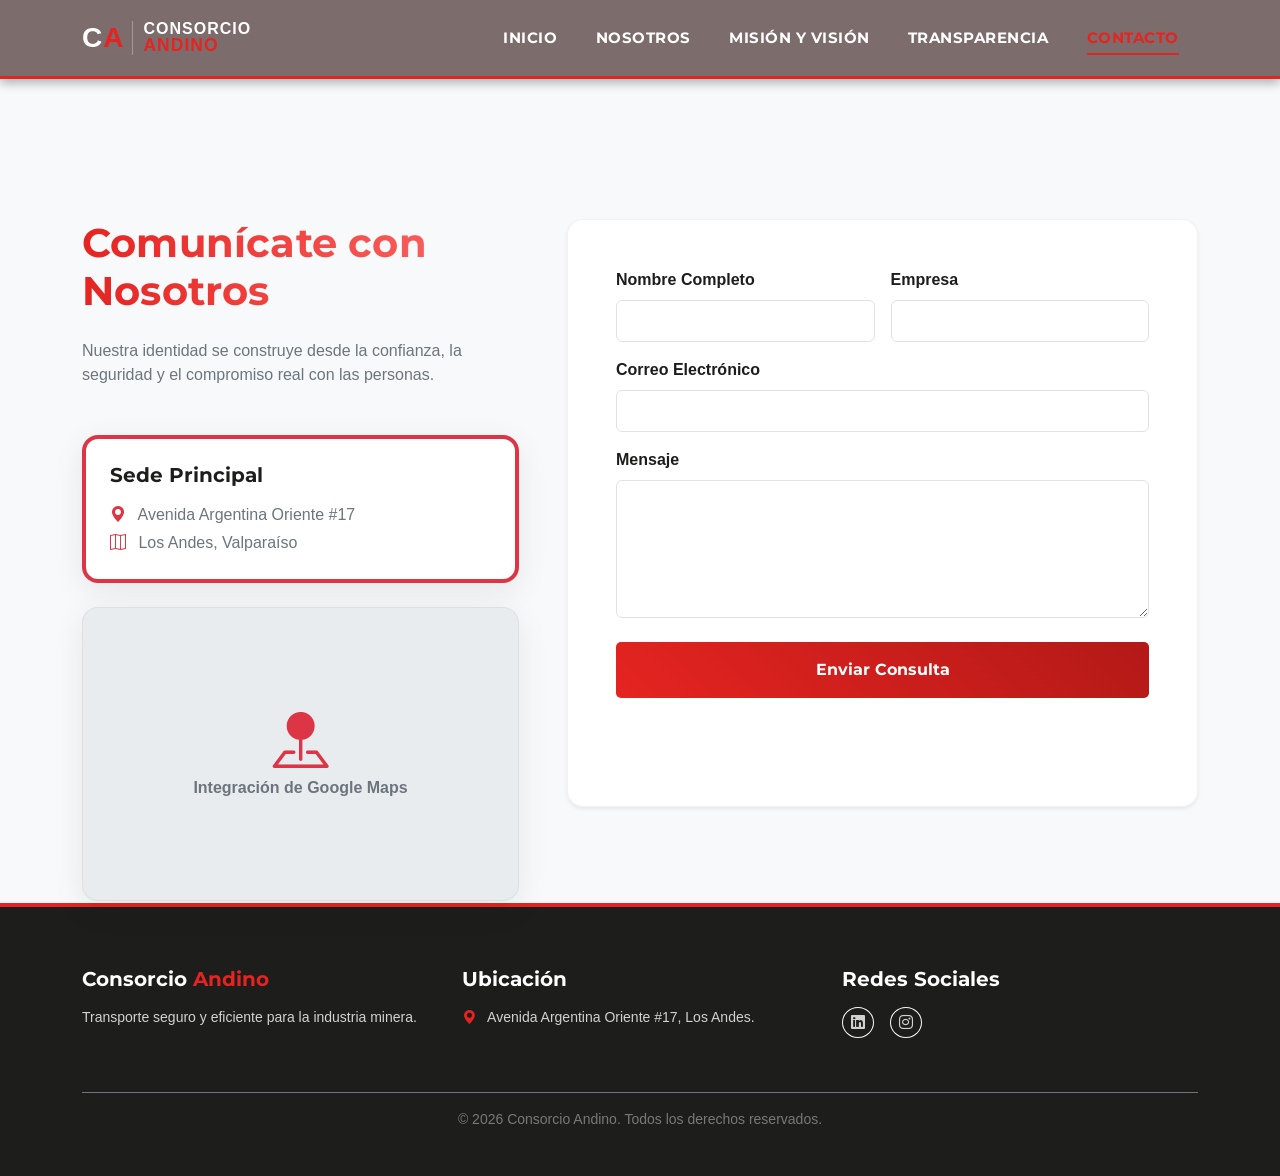
==== contacto.html @ 5435fe30 "Entregable uno" ====
<!DOCTYPE html>
<html lang="es">
<head>
    <meta charset="UTF-8">
    <meta name="viewport" content="width=device-width, initial-scale=1.0">
    <title>Contacto | Consorcio Andino</title>
    <link href="https://fonts.googleapis.com/css2?family=Montserrat:wght@400;700&display=swap" rel="stylesheet">
    <link href="https://cdn.jsdelivr.net/npm/bootstrap@5.3.2/dist/css/bootstrap.min.css" rel="stylesheet">
    <link rel="stylesheet" href="https://cdn.jsdelivr.net/npm/bootstrap-icons@1.11.1/font/bootstrap-icons.css">
    <link href="https://unpkg.com/aos@2.3.1/dist/aos.css" rel="stylesheet">
    <link rel="stylesheet" href="assets/css/styles.css">
</head>
<body>
    <div id="header-placeholder"></div>

    <main>
        <section class="py-5 mt-5">
            <div class="container py-5">
                <div class="row g-5">
                    <div class="col-lg-5" data-aos="fade-right">
                        <h1 class="ca-section-title display-6 fw-bold text-gradient mb-4">Comunícate con Nosotros</h1>
                        <p class="ca-section-subtitle text-secondary mb-5">Nuestra identidad se construye desde la confianza, la seguridad y el compromiso real con las personas.</p>
                        
                        <div class="glass-panel p-4 rounded-4 mb-4 border-start border-danger border-4">
                            <h5 class="ca-contact-title fw-bold mb-3">Sede Principal</h5>
                            <p class="text-secondary mb-1"><i class="bi bi-geo-alt-fill text-danger me-2"></i> Avenida Argentina Oriente #17</p>
                            <p class="text-secondary mb-0"><i class="bi bi-map text-danger me-2"></i> Los Andes, Valparaíso</p>
                        </div>
    
                        <div class="ca-contact-map-card glass-panel rounded-4 overflow-hidden h-50 position-relative d-flex align-items-center justify-content-center">
                            <div class="text-center text-secondary">
                                <i class="bi bi-pin-map-fill display-4 text-danger mb-2"></i>
                                <p class="mb-0 fw-bold">Integración de Google Maps</p>
                            </div>
                        </div>
                    </div>
    
                    <div class="col-lg-7" data-aos="fade-left" data-aos-delay="100">
                        <div class="glass-panel p-5 rounded-4 h-100 shadow-sm">
                            <form class="needs-validation" novalidate>
                                <div class="row g-3">
                                    <div class="col-md-6">
                                        <label class="ca-contact-title form-label fw-bold">Nombre Completo</label>
                                        <input type="text" class="form-control p-2" required>
                                        <div class="invalid-feedback">Campo requerido.</div>
                                    </div>
                                    <div class="col-md-6">
                                        <label class="ca-contact-title form-label fw-bold">Empresa</label>
                                        <input type="text" class="form-control p-2" required>
                                        <div class="invalid-feedback">Campo requerido.</div>
                                    </div>
                                    <div class="col-12">
                                        <label class="ca-contact-title form-label fw-bold">Correo Electrónico</label>
                                        <input type="email" class="form-control p-2" required>
                                        <div class="invalid-feedback">Formato de correo inválido.</div>
                                    </div>
                                    <div class="col-12">
                                        <label class="ca-contact-title form-label fw-bold">Mensaje</label>
                                        <textarea class="form-control p-2" rows="5" required></textarea>
                                        <div class="invalid-feedback">Escribe un mensaje.</div>
                                    </div>
                                    <div class="col-12 mt-4 text-end">
                                        <button type="submit" class="btn btn-ca-primary w-100 p-3 fw-bold">Enviar Consulta</button>
                                    </div>
                                </div>
                            </form>
                        </div>
                    </div>
                </div>
            </div>
        </section>
    </main>


    <div id="footer-placeholder"></div>
    <script src="https://cdn.jsdelivr.net/npm/bootstrap@5.3.2/dist/js/bootstrap.bundle.min.js"></script>
    <script src="https://unpkg.com/aos@2.3.1/dist/aos.js"></script>
    <script src="assets/js/main.js"></script>
</body>
</html>
---- assets/css/styles.css ----
/* Brand Colors & Fonts */
:root {
  --ca-red: #e52421;
  --ca-green: #4aaf4d;
  --ca-black: #1d1d1b;
  --ca-white: #ffffff;
  --font-primary: "Montserrat", sans-serif;
  --font-secondary: "Myriad Pro", Arial, sans-serif;
}

/* Base Styles */
body {
  font-family: var(--font-secondary);
  background-color: #f8f9fa; /* Fondo general claro y amigable */
  color: var(--ca-black);
  overflow-x: hidden;
  padding-top: 75px; /* Evita que el contenido quede oculto tras la navbar fija */
}

h1,
h2,
h3,
h4,
h5,
h6,
.nav-link,
.btn {
  font-family: var(--font-primary);
}

/* Light Glassmorphism Components */
.glass-panel {
  background: rgba(255, 255, 255, 0.9);
  backdrop-filter: blur(12px);
  -webkit-backdrop-filter: blur(12px);
  border: 1px solid rgba(0, 0, 0, 0.05);
  box-shadow: 0 8px 32px 0 rgba(0, 0, 0, 0.08);
  transition: transform 0.25s ease, box-shadow 0.25s ease, border-color 0.25s ease;
}

/* Text & Utilities */
.text-gradient {
  background: linear-gradient(90deg, var(--ca-red), #ff6b68);
  background-clip: text;
  -webkit-background-clip: text;
  -webkit-text-fill-color: transparent;
}

.bg-tech-gradient {
  background: linear-gradient(135deg, #f8f9fa 0%, #eef2f6 100%);
}

/* Dynamic Hover Effects */
.bus-card {
  transition: all 0.4s cubic-bezier(0.175, 0.885, 0.32, 1.275);
  overflow: hidden;
  border-radius: 10px;
  background-color: var(--ca-white);
}

.bus-card img {
  transition: transform 0.6s ease;
}

.bus-card:hover {
  transform: translateY(-10px);
  box-shadow: 0 15px 30px rgba(229, 36, 33, 0.15);
  border-color: var(--ca-red);
}

.bus-card:hover img {
  transform: scale(1.08);
  filter: brightness(1.1);
}

/* Custom Buttons */
.btn-ca-primary {
  background: linear-gradient(45deg, var(--ca-red), #b31917);
  color: var(--ca-white);
  border: none;
  padding: 10px 25px;
  border-radius: 5px;
  position: relative;
  overflow: hidden;
  transition: 0.3s;
}

.btn-ca-primary:hover {
  box-shadow: 0 0 15px rgba(229, 36, 33, 0.5);
  color: var(--ca-white);
  transform: scale(1.02);
}

.btn-ca-primary::after {
  content: "";
  position: absolute;
  top: 0;
  left: -130%;
  width: 50%;
  height: 100%;
  background: linear-gradient(120deg, transparent, rgba(255, 255, 255, 0.35), transparent);
  transition: left 0.45s ease;
}

.btn-ca-primary:hover::after {
  left: 130%;
}

/* Shared section system */
.ca-section-head {
  max-width: 760px;
  margin-left: auto;
  margin-right: auto;
}

.ca-section-title {
  letter-spacing: 0.2px;
  line-height: 1.2;
}

.ca-section-subtitle {
  max-width: 680px;
  margin-left: auto;
  margin-right: auto;
}

/* Home */
.ca-home-hero {
  padding-top: 80px;
  isolation: isolate;
}

.ca-home-hero::before,
.ca-home-hero::after {
  content: "";
  position: absolute;
  border-radius: 50%;
  filter: blur(40px);
  opacity: 0.45;
  z-index: 0;
}

.ca-home-hero::before {
  width: 260px;
  height: 260px;
  background: rgba(229, 36, 33, 0.35);
  top: 8%;
  left: -80px;
}

.ca-home-hero::after {
  width: 220px;
  height: 220px;
  background: rgba(74, 175, 77, 0.32);
  bottom: 10%;
  right: -70px;
}

.ca-home-hero-overlay {
  background: radial-gradient(circle at right, rgba(229, 36, 33, 0.05) 0%, transparent 50%);
  top: 0;
  left: 0;
}

.ca-home-hero-title,
.ca-home-feature-title {
  color: var(--ca-black);
}

.ca-home-hero-lead {
  max-width: 560px;
}

.ca-home-hero-actions .btn {
  min-width: 180px;
}

.ca-home-hero-image-caption {
  background: linear-gradient(to top, rgba(0, 0, 0, 0.8), transparent);
}

.ca-home-features {
  background-color: var(--ca-white);
}

.ca-home-feature-icon {
  color: var(--ca-green);
}

@media (max-width: 991.98px) {
  .ca-home-hero-actions {
    flex-direction: column;
    align-items: stretch;
  }

  .ca-home-hero-actions .btn {
    width: 100%;
  }
}

@media (max-width: 991.98px) {
  body {
    padding-top: 70px;
  }

  .navbar-custom {
    padding: 10px 0;
  }

  .ca-brand-logo {
    font-size: 1.65rem !important;
  }

  .ca-brand-text-block .fs-6 {
    font-size: 0.82rem !important;
  }

  .ca-section-title {
    font-size: clamp(1.75rem, 5.8vw, 2.25rem) !important;
  }

  .ca-section-subtitle,
  .lead {
    font-size: 1rem !important;
  }

  .ca-home-hero {
    min-height: auto !important;
    padding-top: 95px;
    padding-bottom: 48px;
  }

  .ca-home-hero-lead {
    margin-bottom: 1.75rem !important;
  }

  .ca-home-features,
  .ca-testimonials-section,
  .ca-transparency-hero {
    padding-top: 3rem !important;
    padding-bottom: 3rem !important;
  }

  .glass-panel {
    padding: 1.25rem !important;
    border-radius: 1rem !important;
  }

  .ca-contact-map-card {
    min-height: 180px;
  }
}

@media (max-width: 575.98px) {
  body {
    padding-top: 66px;
  }

  .ca-brand-logo {
    font-size: 1.45rem !important;
  }

  .ca-brand-subtitle {
    font-size: 0.72rem !important;
  }

  .container {
    padding-left: 1rem;
    padding-right: 1rem;
  }

  .ca-home-hero {
    padding-top: 88px;
    padding-bottom: 40px;
  }

  .ca-home-hero-title {
    font-size: clamp(1.9rem, 8vw, 2.3rem) !important;
    margin-bottom: 1rem !important;
  }

  .ca-home-hero::before,
  .ca-home-hero::after {
    display: none;
  }

  .ca-home-hero-image-caption {
    padding: 0.9rem !important;
  }

  .ca-testimonial-photo-placeholder {
    min-height: 145px;
  }

  .btn-ca-primary,
  .btn-outline-dark {
    width: 100%;
    justify-content: center;
  }
}

/* Contact */
.ca-contact-title {
  color: var(--ca-black);
}

.ca-contact-map-card {
  min-height: 200px;
  background-color: #e9ecef;
}

/* Mission */
.ca-mission-title {
  color: var(--ca-black);
}

.ca-mission-icon-wrap-red {
  background: rgba(229, 36, 33, 0.1);
}

.ca-mission-icon-wrap-green {
  background: rgba(74, 175, 77, 0.1);
}

.ca-mission-icon-green {
  color: var(--ca-green);
}

/* Transparency */
.ca-transparency-hero {
  background: linear-gradient(135deg, #f8f9fa 0%, #eef2f6 100%);
}

.ca-legal-card h3 {
  color: var(--ca-black);
}

.ca-legal-list {
  padding-left: 1.1rem;
}

.ca-legal-list li {
  margin-bottom: 0.5rem;
}

/* About / Testimonials */
.ca-testimonials-section {
  background-color: var(--ca-white);
}

.ca-testimonial-card {
  border: 2px solid rgba(125, 108, 108, 0.35);
  transition: transform 0.35s ease, box-shadow 0.35s ease, border-color 0.35s ease, background 0.35s ease;
}

.ca-testimonial-card:hover {
  transform: translateY(-10px) scale(1.01);
  border-color: rgba(229, 36, 33, 0.35);
  box-shadow: 0 16px 32px rgba(229, 36, 33, 0.16), 0 0 0 2px rgba(74, 175, 77, 0.22);
  background: linear-gradient(135deg, rgba(229, 36, 33, 0.06) 0%, rgba(74, 175, 77, 0.08) 100%);
}

.ca-testimonial-card:hover .ca-testimonial-photo-placeholder {
  border-color: rgba(229, 36, 33, 0.45);
  box-shadow: inset 0 0 0 1px rgba(74, 175, 77, 0.3);
}

.ca-testimonial-photo-placeholder {
  min-height: 170px;
  border: 2px dashed rgba(0, 0, 0, 0.15);
  background: linear-gradient(135deg, #f3f5f7 0%, #e9edf1 100%);
  text-align: center;
  padding: 0.75rem;
}

/* Navigation */
.navbar {
  background-color: var(--ca-white) !important;
  border-bottom: 3px solid var(--ca-red);
}

.navbar-brand {
  font-weight: 700;
  letter-spacing: 1px;
}

.nav-link {
  position: relative;
  text-transform: uppercase;
  font-size: 0.9rem;
  letter-spacing: 0.5px;
  color: var(--ca-black) !important;
  font-weight: 600;
  transition: color 0.3s ease;
}

.nav-link::after {
  content: "";
  position: absolute;
  left: 50%;
  bottom: 2px;
  width: 0;
  height: 2px;
  background-color: var(--ca-red);
  transform: translateX(-50%);
  transition: width 0.25s ease;
}

/* Navbar Fija y Personalizada */
.navbar-custom {
    /* Fondo gris sólido para la barra de navegación */
    background-color: #7d6c6c !important; 
    
    border-bottom: 3px solid #e52421;
    padding: 12px 0;
    
    /* Esto asegura que la barra siempre esté por encima de cualquier otro elemento */
    z-index: 1030; 
    box-shadow: 0 4px 10px rgba(0, 0, 0, 0.3);
}

.ca-brand-logo {
  color: var(--ca-white);
}

.ca-brand-accent {
  color: var(--ca-red);
}

.ca-brand-text-block {
  line-height: 1;
  border-left: 1px solid rgba(255, 255, 255, 0.3);
  padding-left: 10px;
}

.ca-brand-subtitle {
  letter-spacing: 1px;
}

.ca-brand-toggler-icon {
  filter: invert(1);
}

/* Fuente en Negrita y Color Blanco para los enlaces */
.navbar-custom .nav-link {
    color: #ffffff !important;
    font-weight: 700 !important;        /* Fuente Negrita (Bold) */
    text-transform: uppercase;
    font-size: 0.95rem;
    letter-spacing: 0.5px;
    padding: 0.5rem 1.2rem !important;
}

/* Efecto Hover para que sepa dónde está el mouse */
.navbar-custom .nav-link:hover {
    color: #e52421 !important;          /* Cambio a Rojo al pasar el mouse */
}

.navbar-custom .nav-link:hover::after {
  width: calc(100% - 2.4rem);
}

.navbar-custom .nav-link.ca-nav-active {
  color: #e52421 !important;
}

.navbar-custom .nav-link.ca-nav-active::after {
  width: calc(100% - 2.4rem);
}

.nav-link:hover {
  color: var(--ca-red) !important;
}

.glass-panel:hover {
  transform: translateY(-4px);
  border-color: rgba(229, 36, 33, 0.16);
  box-shadow: 0 12px 28px rgba(0, 0, 0, 0.12);
}

/* Keep stronger hover for testimonial cards */
.ca-testimonial-card:hover {
  transform: translateY(-10px) scale(1.01);
}

/* Footer Override */
.footer-dark {
    background-color: #1d1d1b !important; /* El Negro de Consorcio Andino */
    color: #ffffff !important;           /* Fuerza el texto a blanco para que resalte */
    padding: 60px 0 30px 0;
    border-top: 4px solid #e52421;       /* Línea roja decorativa superior */
}

.footer-dark a, 
.footer-dark p, 
.footer-dark li {
    color: rgba(255, 255, 255, 0.8) !important; 
    text-decoration: none;
}

.footer-dark h5 {
    color: #ffffff !important;
    font-weight: 700;
}

.ca-footer-accent {
  color: var(--ca-red);
}

.footer-dark .btn-outline-light {
  transition: transform 0.25s ease, box-shadow 0.25s ease, background-color 0.25s ease, border-color 0.25s ease;
}

.footer-dark .btn-outline-light:hover {
  transform: translateY(-3px);
  border-color: var(--ca-red);
  background-color: rgba(229, 36, 33, 0.16);
  box-shadow: 0 8px 16px rgba(0, 0, 0, 0.25);
}

a:focus-visible,
button:focus-visible,
input:focus-visible,
textarea:focus-visible {
  outline: 3px solid rgba(229, 36, 33, 0.45);
  outline-offset: 2px;
  border-radius: 0.35rem;
}

@media (prefers-reduced-motion: reduce) {
  *,
  *::before,
  *::after {
    animation: none !important;
    transition: none !important;
    scroll-behavior: auto !important;
  }
}
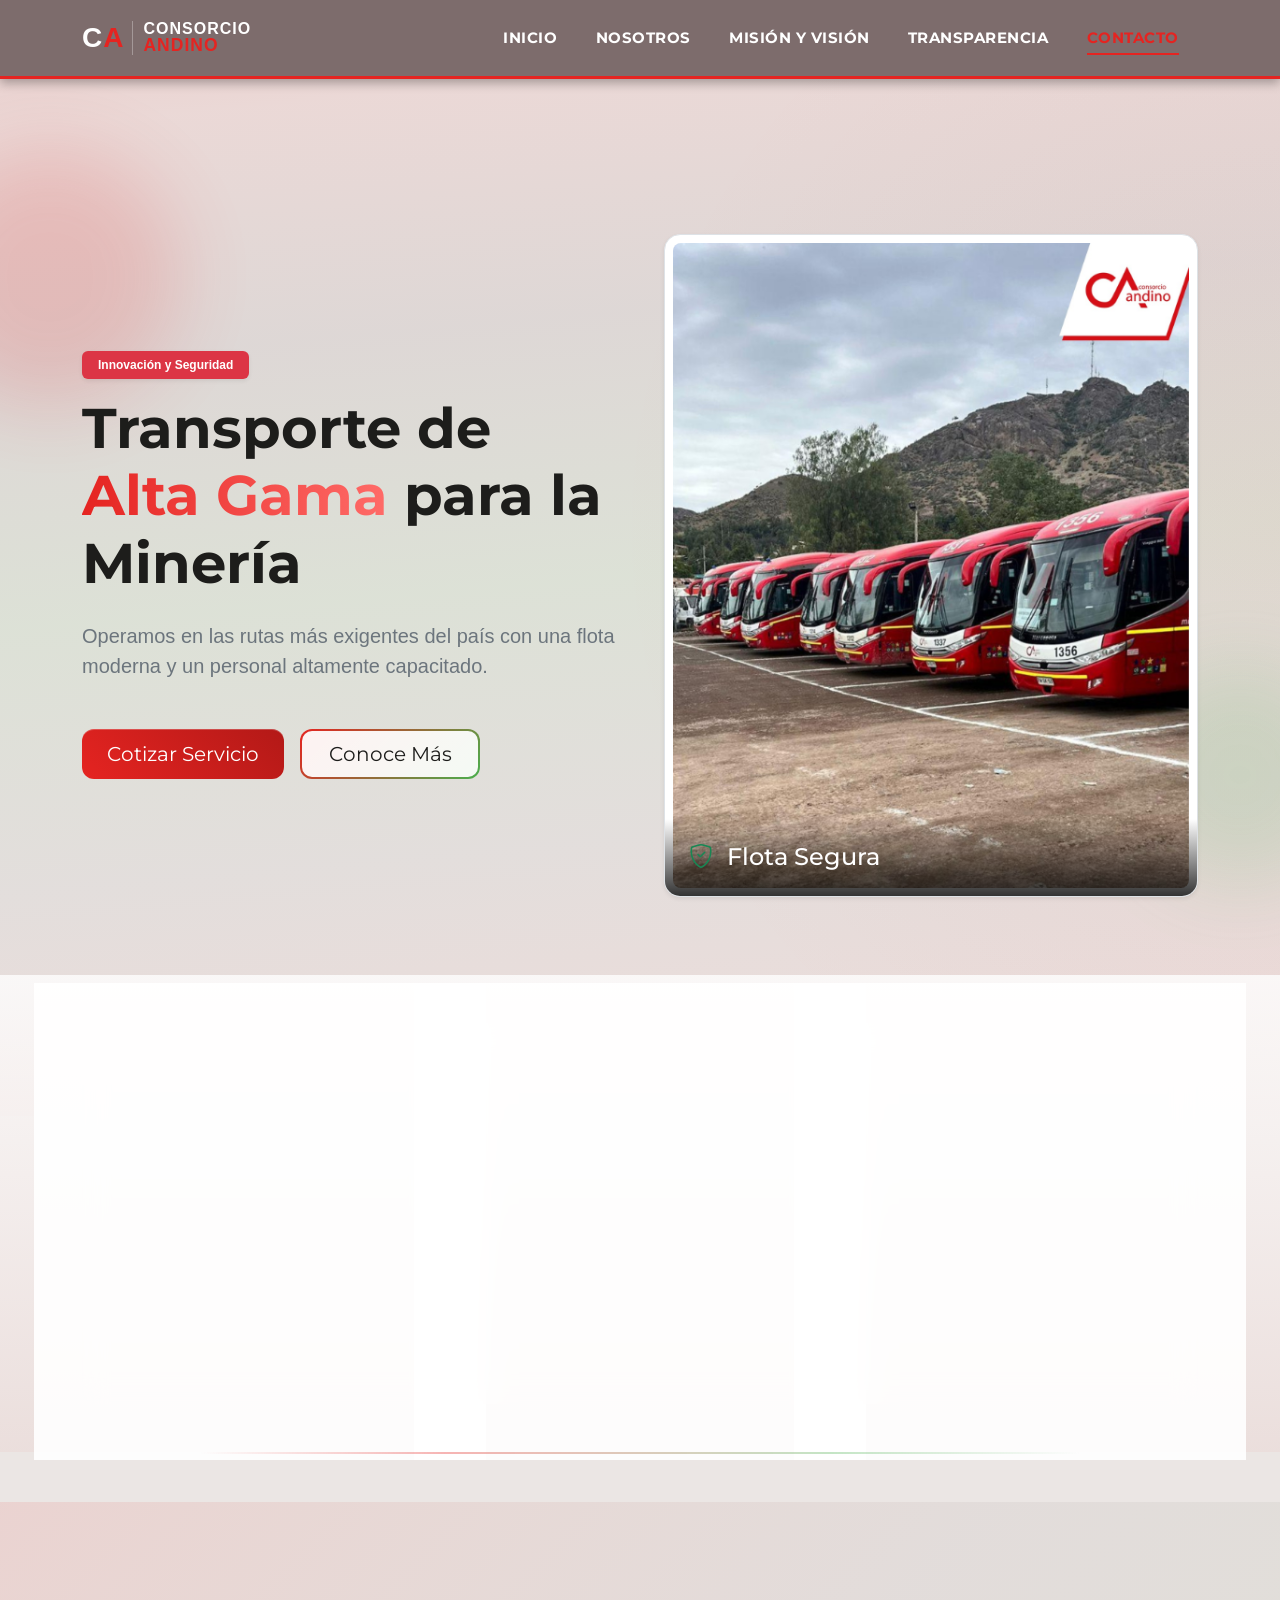
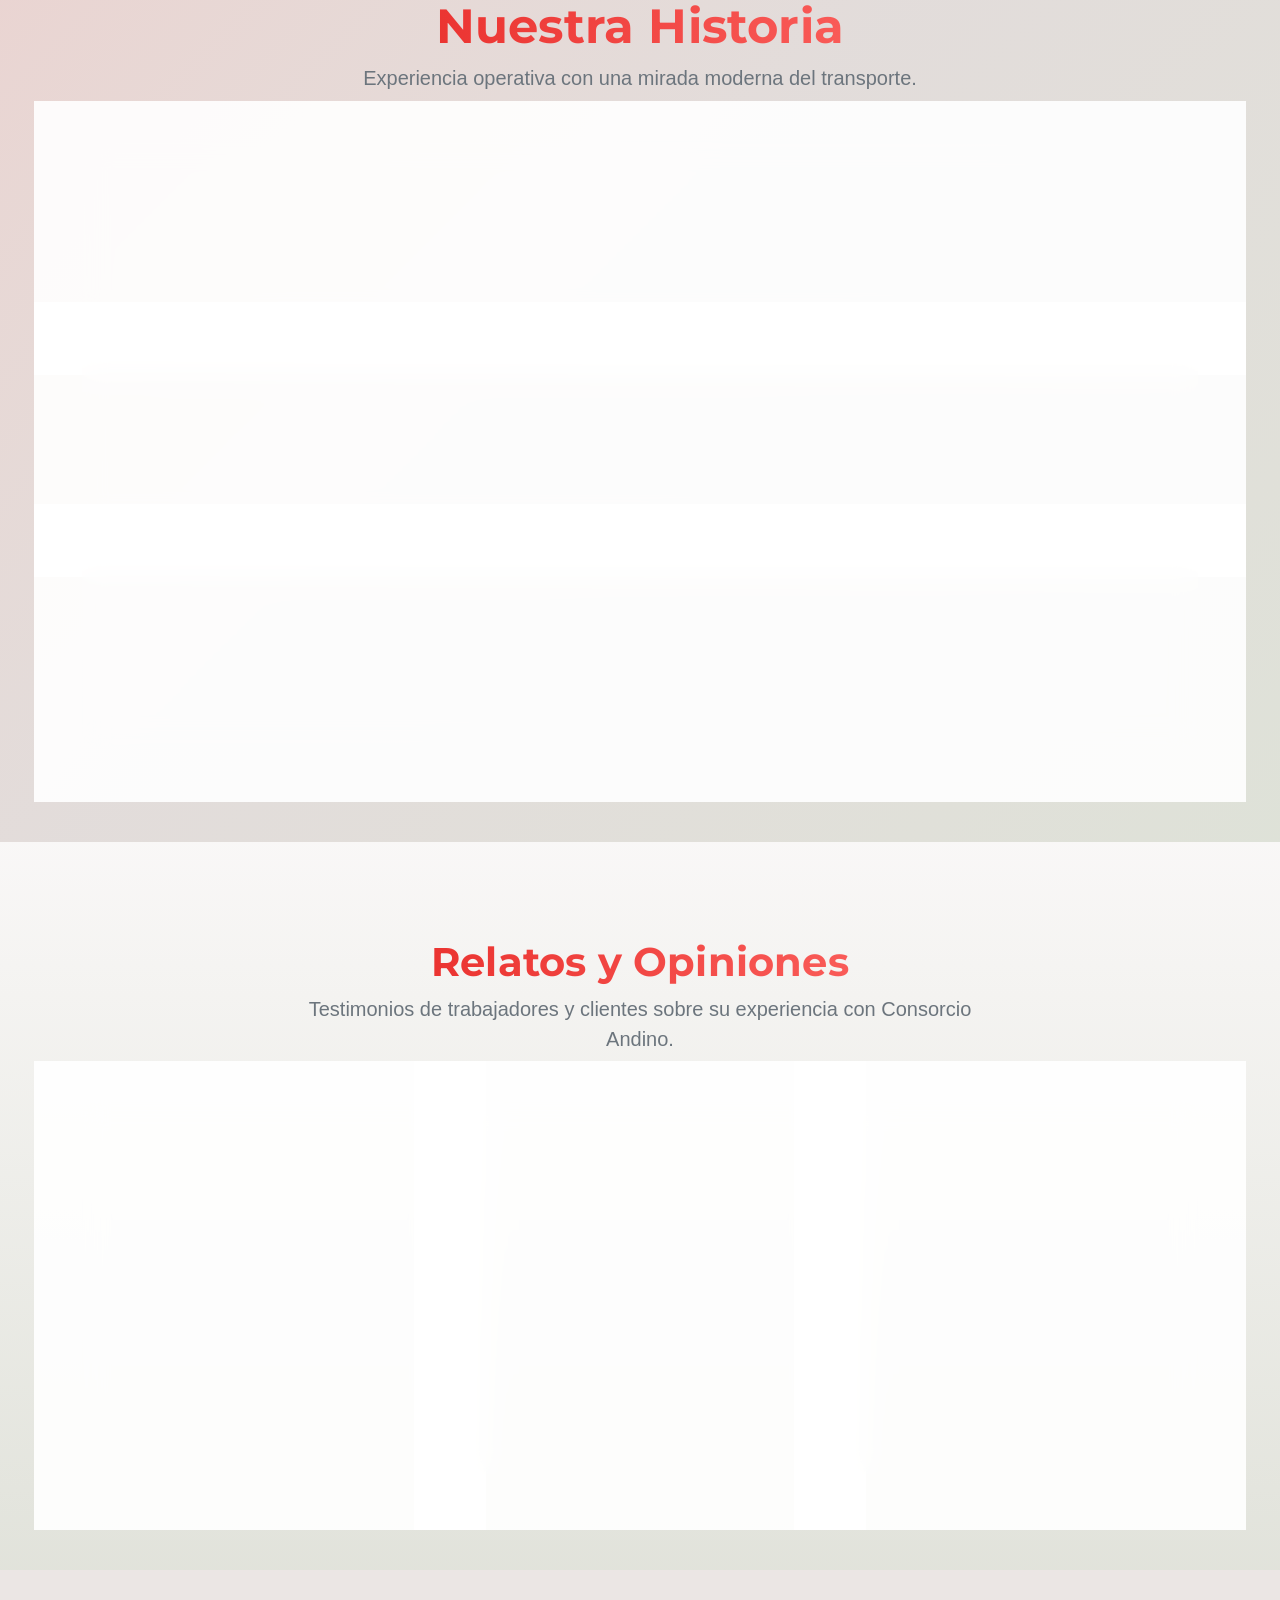
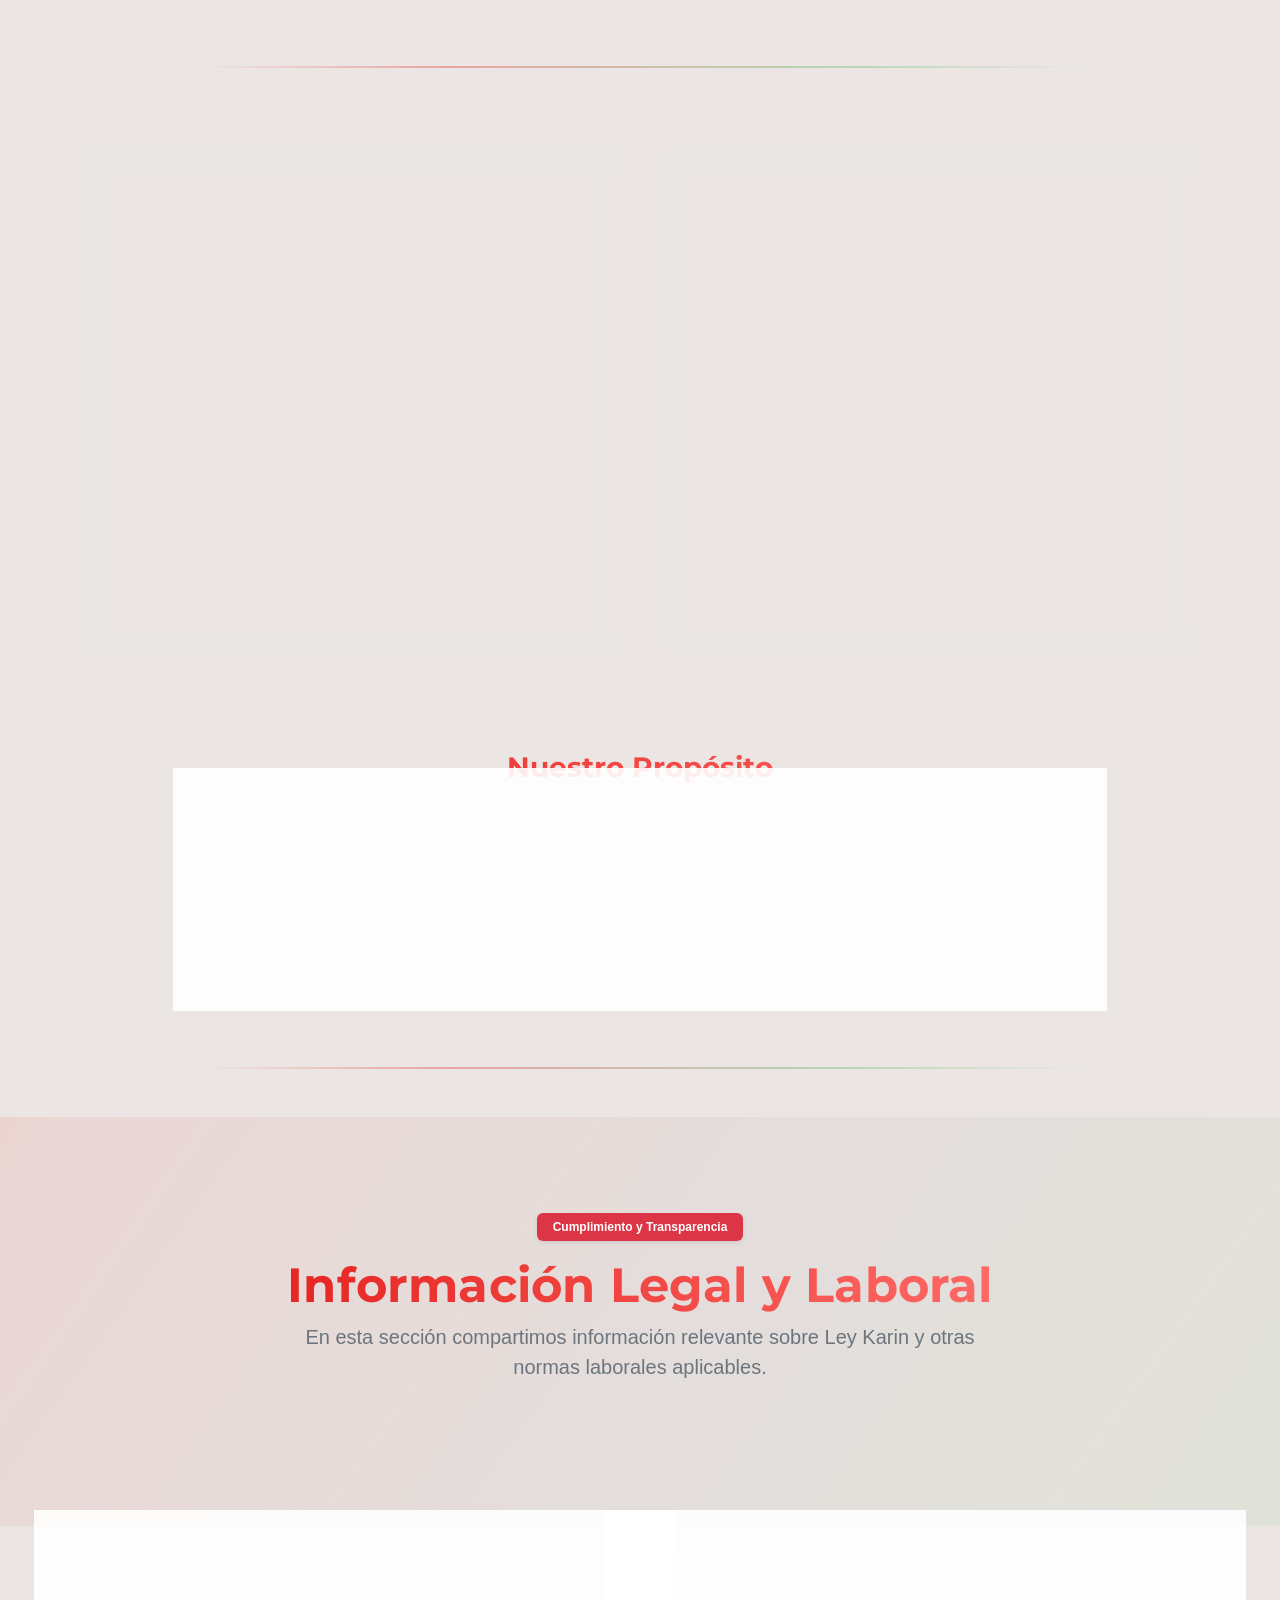
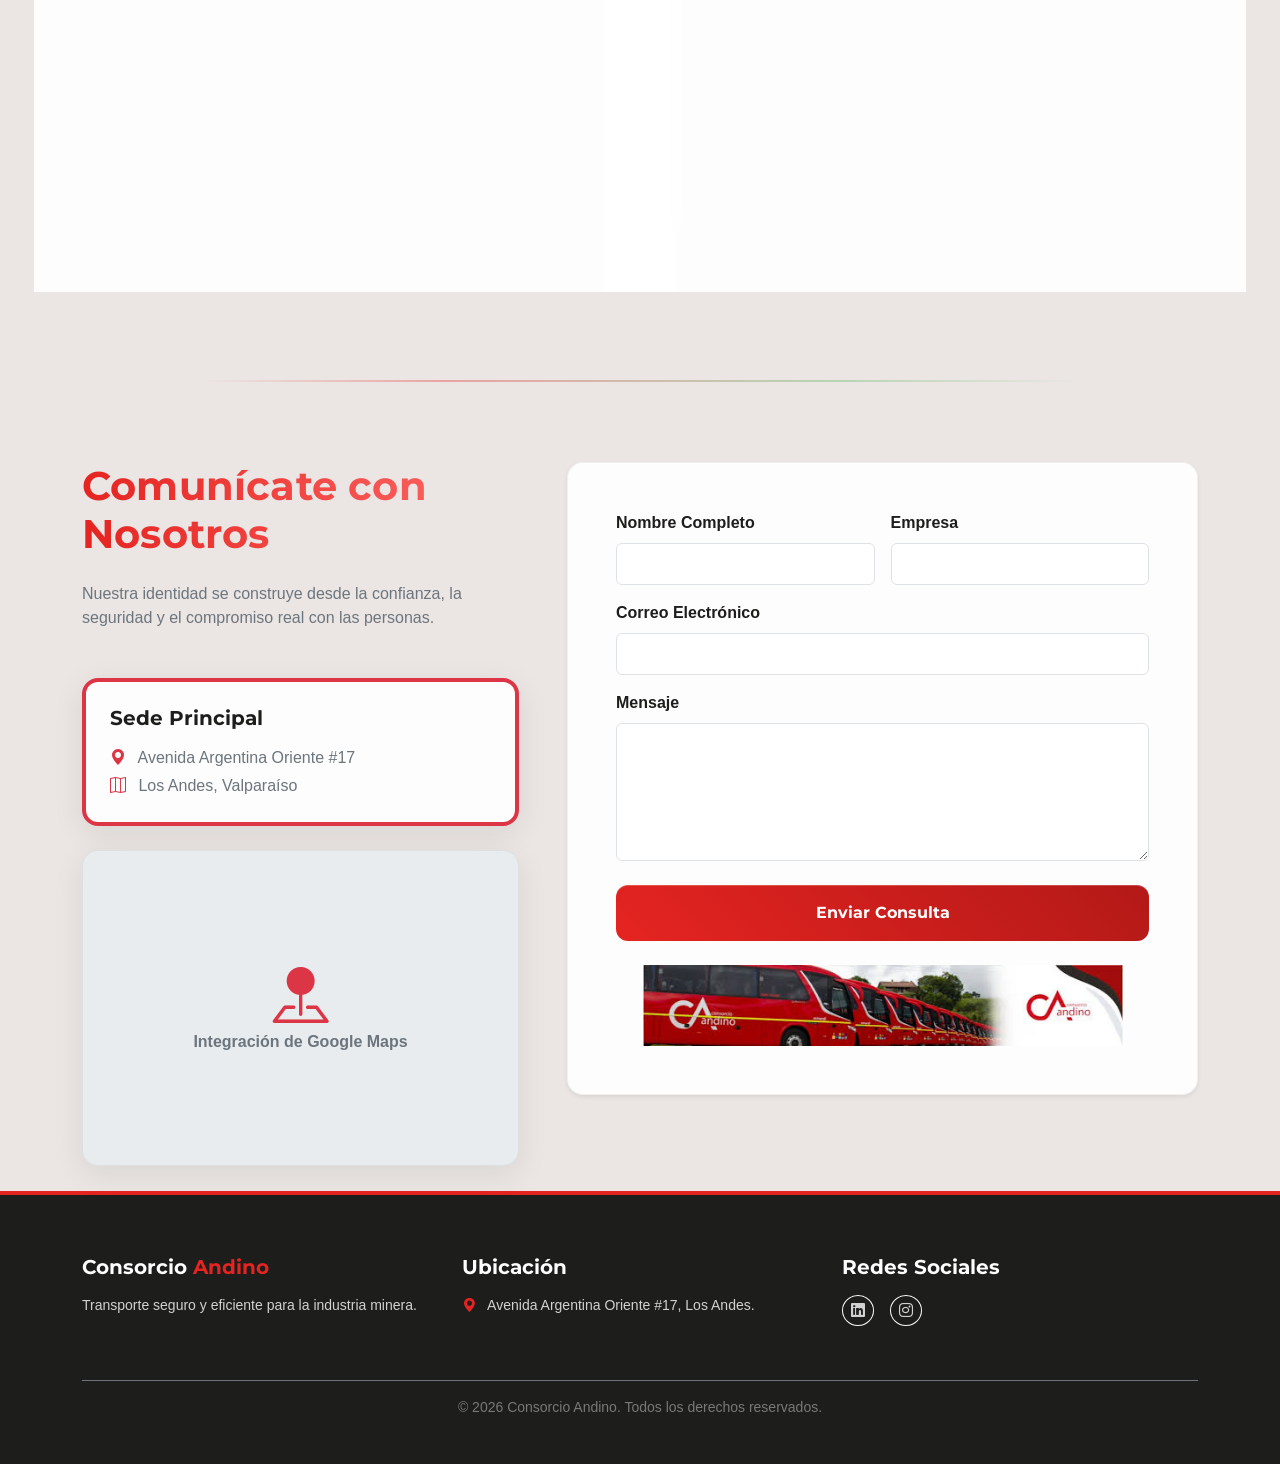
==== commit 2770ced1: "Cambio a onepage dinamico" ====
--- a/contacto.html
+++ b/contacto.html
@@ -3,78 +3,12 @@
 <head>
     <meta charset="UTF-8">
     <meta name="viewport" content="width=device-width, initial-scale=1.0">
-    <title>Contacto | Consorcio Andino</title>
-    <link href="https://fonts.googleapis.com/css2?family=Montserrat:wght@400;700&display=swap" rel="stylesheet">
-    <link href="https://cdn.jsdelivr.net/npm/bootstrap@5.3.2/dist/css/bootstrap.min.css" rel="stylesheet">
-    <link rel="stylesheet" href="https://cdn.jsdelivr.net/npm/bootstrap-icons@1.11.1/font/bootstrap-icons.css">
-    <link href="https://unpkg.com/aos@2.3.1/dist/aos.css" rel="stylesheet">
-    <link rel="stylesheet" href="assets/css/styles.css">
+    <meta http-equiv="refresh" content="0;url=index.html#contacto">
+    <title>Redirigiendo… | Consorcio Andino</title>
+    <link rel="canonical" href="https://consorcioandino.cl/index.html#contacto">
 </head>
 <body>
-    <div id="header-placeholder"></div>
-
-    <main>
-        <section class="py-5 mt-5">
-            <div class="container py-5">
-                <div class="row g-5">
-                    <div class="col-lg-5" data-aos="fade-right">
-                        <h1 class="ca-section-title display-6 fw-bold text-gradient mb-4">Comunícate con Nosotros</h1>
-                        <p class="ca-section-subtitle text-secondary mb-5">Nuestra identidad se construye desde la confianza, la seguridad y el compromiso real con las personas.</p>
-                        
-                        <div class="glass-panel p-4 rounded-4 mb-4 border-start border-danger border-4">
-                            <h5 class="ca-contact-title fw-bold mb-3">Sede Principal</h5>
-                            <p class="text-secondary mb-1"><i class="bi bi-geo-alt-fill text-danger me-2"></i> Avenida Argentina Oriente #17</p>
-                            <p class="text-secondary mb-0"><i class="bi bi-map text-danger me-2"></i> Los Andes, Valparaíso</p>
-                        </div>
-    
-                        <div class="ca-contact-map-card glass-panel rounded-4 overflow-hidden h-50 position-relative d-flex align-items-center justify-content-center">
-                            <div class="text-center text-secondary">
-                                <i class="bi bi-pin-map-fill display-4 text-danger mb-2"></i>
-                                <p class="mb-0 fw-bold">Integración de Google Maps</p>
-                            </div>
-                        </div>
-                    </div>
-    
-                    <div class="col-lg-7" data-aos="fade-left" data-aos-delay="100">
-                        <div class="glass-panel p-5 rounded-4 h-100 shadow-sm">
-                            <form class="needs-validation" novalidate>
-                                <div class="row g-3">
-                                    <div class="col-md-6">
-                                        <label class="ca-contact-title form-label fw-bold">Nombre Completo</label>
-                                        <input type="text" class="form-control p-2" required>
-                                        <div class="invalid-feedback">Campo requerido.</div>
-                                    </div>
-                                    <div class="col-md-6">
-                                        <label class="ca-contact-title form-label fw-bold">Empresa</label>
-                                        <input type="text" class="form-control p-2" required>
-                                        <div class="invalid-feedback">Campo requerido.</div>
-                                    </div>
-                                    <div class="col-12">
-                                        <label class="ca-contact-title form-label fw-bold">Correo Electrónico</label>
-                                        <input type="email" class="form-control p-2" required>
-                                        <div class="invalid-feedback">Formato de correo inválido.</div>
-                                    </div>
-                                    <div class="col-12">
-                                        <label class="ca-contact-title form-label fw-bold">Mensaje</label>
-                                        <textarea class="form-control p-2" rows="5" required></textarea>
-                                        <div class="invalid-feedback">Escribe un mensaje.</div>
-                                    </div>
-                                    <div class="col-12 mt-4 text-end">
-                                        <button type="submit" class="btn btn-ca-primary w-100 p-3 fw-bold">Enviar Consulta</button>
-                                    </div>
-                                </div>
-                            </form>
-                        </div>
-                    </div>
-                </div>
-            </div>
-        </section>
-    </main>
-
-
-    <div id="footer-placeholder"></div>
-    <script src="https://cdn.jsdelivr.net/npm/bootstrap@5.3.2/dist/js/bootstrap.bundle.min.js"></script>
-    <script src="https://unpkg.com/aos@2.3.1/dist/aos.js"></script>
-    <script src="assets/js/main.js"></script>
+    <p>Redirigiendo a <a href="index.html#contacto">contacto</a>…</p>
+    <script>location.replace('index.html#contacto');</script>
 </body>
-</html>+</html>
